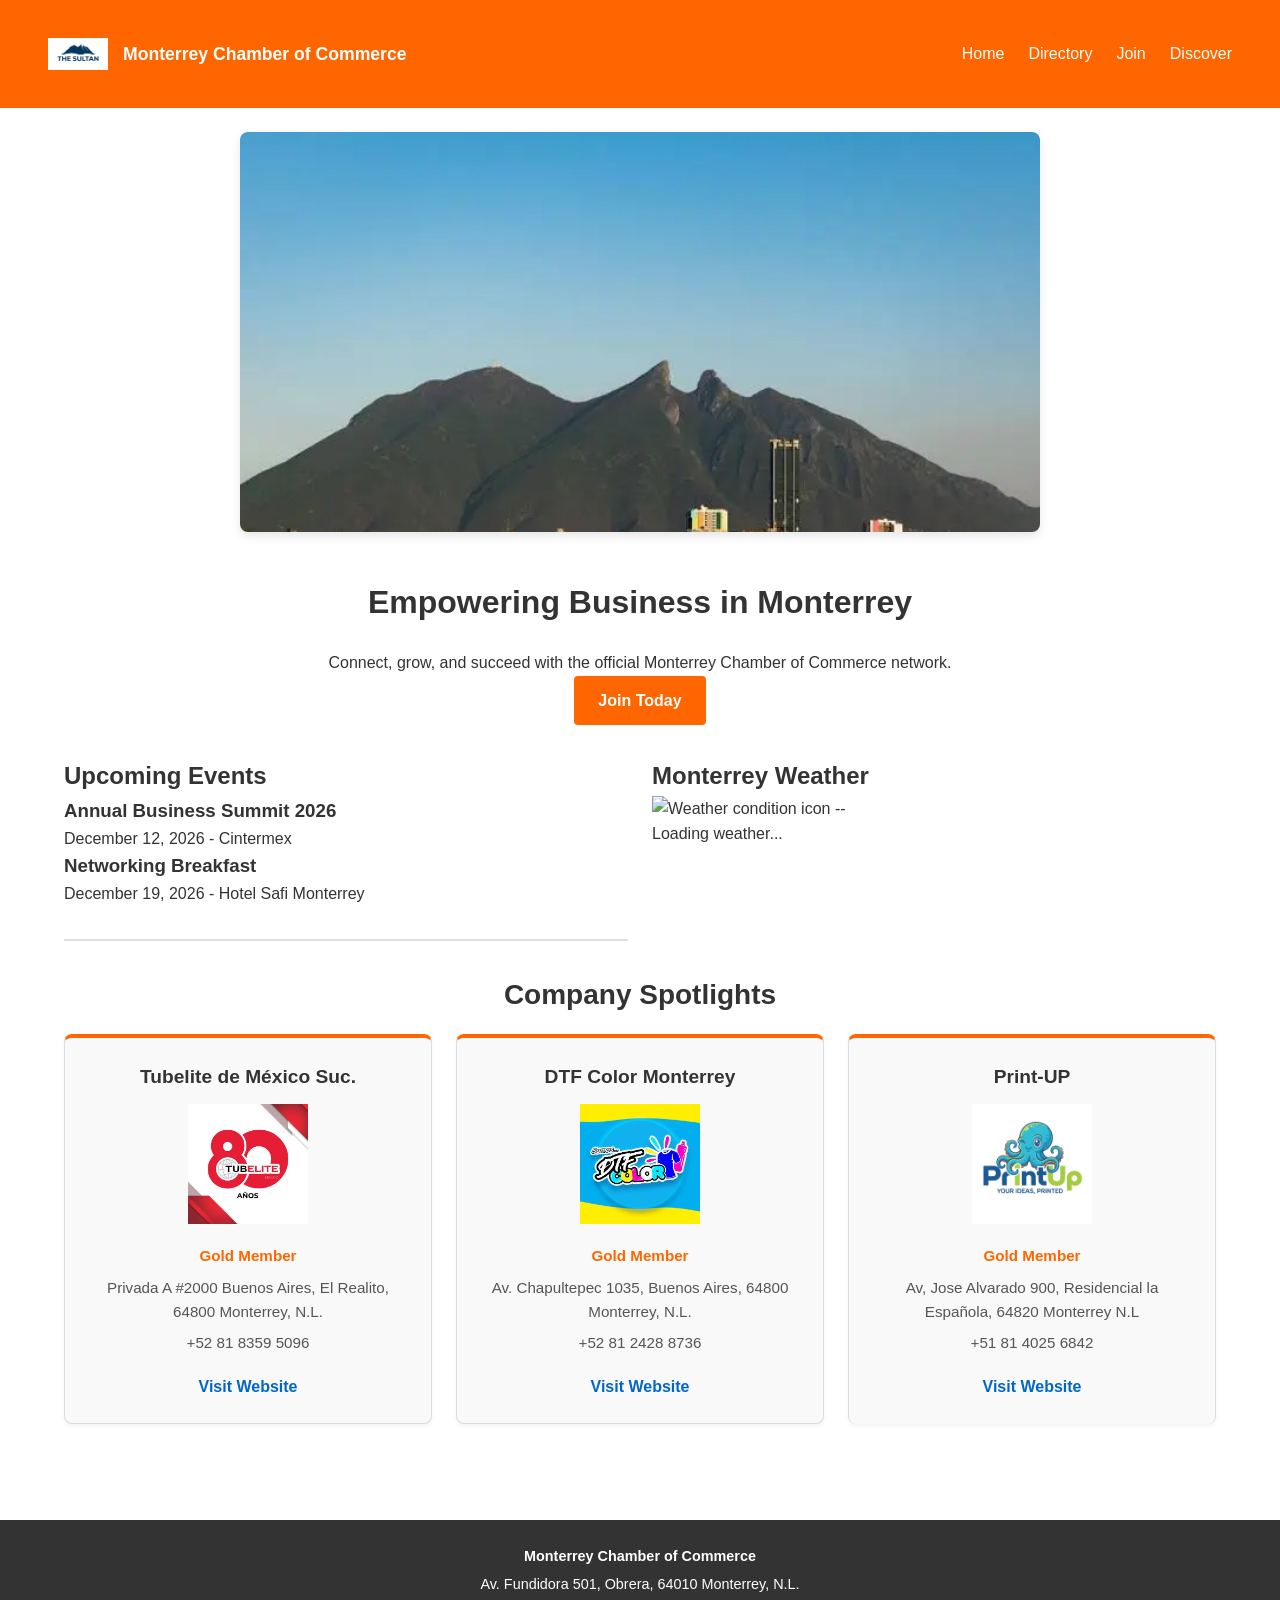
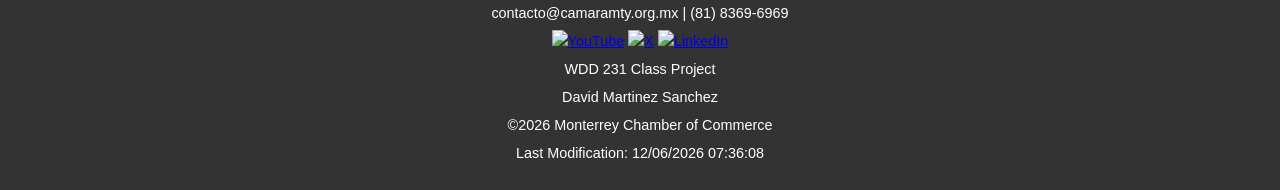
==== chamber/index.html @ 45ba6f75 "homepage" ====
<!DOCTYPE html>
<html lang="en">
<head>
  <meta charset="UTF-8">
  <meta name="viewport" content="width=device-width, initial-scale=1.0">
  <title>Monterrey Chamber of Commerce - WDD231</title>
  <meta name="description" content="Official website of the Monterrey Chamber of Commerce, promoting business growth and networking in Nuevo León.">
  <meta name="author" content="David Martinez Sanchez">
  <meta property="og:title" content="Monterrey Chamber of Commerce Home">
  <meta property="og:description" content="Official platform for business members of the Monterrey Chamber of Commerce">
  <meta property="og:url" content="https://danriuk99.github.io/wdd231/chamber/index.html">
  <meta property="og:image" content="https://danriuk99.github.io/wdd231/chamber/images/chamberlogo.webp">
  <link rel="preconnect" href="https://fonts.googleapis.com">
  <link rel="preconnect" href="https://fonts.gstatic.com" crossorigin>
  <link href="https://fonts.googleapis.com/css2?family=Arimo:ital,wght@0,400..700;1,400..700&display=swap" rel="stylesheet">

  <link rel="stylesheet" href="styles/normalize.css">
  <link rel="stylesheet" href="styles/base.css">
  <link rel="stylesheet" href="styles/home.css">
  <link rel="stylesheet" href="styles/larger.css">
  <link rel="icon" href="ccm.ico">

  <script src="scripts/navigation.js" defer></script>
  <script src="scripts/date.js" defer></script>
  <script src="scripts/weather.js" defer></script>
  <script src="scripts/spotlights.js" defer></script>
</head>
<body>
  <header>
    <div class="header-content">
      <div class="brand-box">
        <img src="images/chamberlogo.webp" alt="Monterrey Chamber of Commerce Logo" width="60" height="60">
        <span>Monterrey Chamber of Commerce</span>
      </div>
      <button id="menu-button" aria-label="Toggle Navigation Menu">&#9776;</button>
    </div>
    <nav id="nav-menu">
      <ul>
        <li><a href="index.html" class="active">Home</a></li>
        <li><a href="directory.html">Directory</a></li>
        <li><a href="join.html">Join</a></li>
        <li><a href="discover.html">Discover</a></li>
      </ul>
    </nav>
  </header>

  <main>
    <div class="hero">
      <img src="images/cerrosilla.webp" alt="Monterrey skyline with Cerro de la Silla">
      <div class="hero-cta">
        <h1>Empowering Business in Monterrey</h1>
        <p>Connect, grow, and succeed with the official Monterrey Chamber of Commerce network.</p>
        <a href="join.html" class="cta-button">Join Today</a>
      </div>
    </div>

    <div class="home-grid">
      <section class="events-card">
        <h2>Upcoming Events</h2>
        <div class="event-item">
          <h3>Annual Business Summit 2026</h3>
          <p>December 12, 2026 - Cintermex</p>
        </div>
        <div class="event-item">
          <h3>Networking Breakfast</h3>
          <p>December 19, 2026 - Hotel Safi Monterrey</p>
        </div>
      </section>

      <section class="weather-card">
        <h2>Monterrey Weather</h2>
        <div class="current-weather">
          <img id="weather-icon" src="" alt="Weather condition icon">
          <span id="current-temp" class="temp-display">--</span>
        </div>
        <p id="weather-desc">Loading weather...</p>
      </section>
    </div>

    <section class="spotlights-section">
      <h2>Company Spotlights</h2>
      <div class="spotlights"></div>
    </section>
  </main>

  <footer>
    <div class="footer-info">
      <p><strong>Monterrey Chamber of Commerce</strong></p>
      <p>Av. Fundidora 501, Obrera, 64010 Monterrey, N.L.</p>
      <p>contacto@camaramty.org.mx | (81) 8369-6969</p>
    </div>
    <div class="footer-social">
      <a href="https://youtube.com" target="_blank" rel="noopener"><img src="images/youtube-icon.svg" alt="YouTube" width="32" height="32"></a>
      <a href="https://x.com" target="_blank" rel="noopener"><img src="images/x-icon.svg" alt="X" width="32" height="32"></a>
      <a href="https://linkedin.com" target="_blank" rel="noopener"><img src="images/linkedin-icon.svg" alt="LinkedIn" width="32" height="32"></a>
    </div>
    <div class="footer-dev">
      <p>WDD 231 Class Project</p>
      <p>David Martinez Sanchez</p>
      <p>&copy;<span id="currentyear"></span> Monterrey Chamber of Commerce</p>
      <p id="lastModified"></p>
    </div>
  </footer>
</body>
</html>
---- chamber/styles/base.css ----
* {
  box-sizing: border-box;
  margin: 0;
  padding: 0;
}

body {
  font-family: Arial, sans-serif;
  color: #333;
  background-color: #fff;
  line-height: 1.6;
}

header {
  background-color: #ff6600;
  color: #fff;
}

.header-content {
  display: flex;
  align-items: center;
  justify-content: space-between;
  width: 100%;
  padding: 15px 20px;
  max-width: 1200px;
  margin: 0 auto;
}

.brand-box {
  display: flex;
  align-items: center;
  gap: 15px;
  margin-right: auto;
}

.brand-box img {
  display: block;
  object-fit: contain;
}

.brand-box span {
  font-size: 1.1rem;
  font-weight: bold;
  color: #fff;
}

#menu-button {
  background: none;
  border: none;
  color: #fff;
  font-size: 1.8rem;
  cursor: pointer;
  display: block;
}

nav {
  background-color: #333;
  width: 100%;
}

nav ul {
  list-style: none;
  display: none;
  flex-direction: column;
}

nav.open ul,
nav ul.open {
  display: flex;
}

nav ul li a {
  display: block;
  color: #fff;
  text-decoration: none;
  padding: 12px 20px;
  text-align: center;
  border-bottom: 1px solid #444;
}

nav ul li a:hover {
  background-color: #ff6600;
}

footer {
  background-color: #333;
  color: #fff;
  text-align: center;
  padding: 20px;
  margin-top: 40px;
  font-size: 0.9rem;
}

footer p {
  margin: 5px 0;
}

@media (min-width: 768px) {
  header {
    display: flex;
    justify-content: space-between;
    align-items: center;
    padding: 10px 30px;
  }

  .header-content {
    width: auto;
    padding: 0;
    margin: 0;
  }

  #menu-button {
    display: none;
  }

  nav {
    background-color: transparent;
    width: auto;
  }

  nav ul {
    display: flex !important;
    flex-direction: row;
    gap: 10px;
  }

  nav ul li a {
    border-bottom: none;
    padding: 8px 15px;
    border-radius: 4px;
  }

  nav ul li a:hover {
    background-color: rgba(0, 0, 0, 0.2);
  }
}
---- chamber/styles/home.css ----
main {
  padding: 1.5rem;
  max-width: 1200px;
  margin: 0 auto;
}

section {
  padding: 2rem 0;
  border-bottom: 2px solid #e0e0e0;
}

section:last-child {
  border-bottom: none;
}

.hero {
  display: flex;
  flex-direction: column;
  gap: 1.5rem;
  align-items: center;
  text-align: center;
}

.hero img {
  width: 100%;
  max-width: 800px;
  height: auto;
  max-height: 400px;
  object-fit: cover;
  border-radius: 8px;
  box-shadow: 0 4px 10px rgba(0, 0, 0, 0.1);
}

.hero-content h1 {
  font-size: 2rem;
  color: #333;
  margin-bottom: 0.5rem;
}

.hero-content p {
  font-size: 1.1rem;
  margin-bottom: 1.5rem;
  color: #666;
}

.cta-button {
  display: inline-block;
  background-color: #ff6600;
  color: #fff;
  padding: 0.75rem 1.5rem;
  text-decoration: none;
  border-radius: 4px;
  font-weight: bold;
}

.cta-button:hover {
  background-color: #e05b00;
}

.home-grid {
  display: grid;
  grid-template-columns: 1fr;
  gap: 1.5rem;
}

.card {
  background-color: #f9f9f9;
  border: 1px solid #ddd;
  border-top: 4px solid #ff6600;
  border-radius: 8px;
  padding: 1.5rem;
  box-shadow: 0 2px 5px rgba(0,0,0,0.05);
}

.card h3 {
  color: #333;
  margin-bottom: 1rem;
  font-size: 1.25rem;
}

.spotlights-section h2 {
  color: #333;
  margin-bottom: 1rem;
  text-align: center;
  font-size: 1.75rem;
}

@media (min-width: 768px) {
  .home-grid {
    grid-template-columns: repeat(2, 1fr);
  }
}

.spotlights {
  display: grid;
  grid-template-columns: 1fr;
  gap: 1.5rem;
  margin-top: 1rem;
}

.spotlight-card {
  background-color: #f9f9f9;
  border: 1px solid #ddd;
  border-top: 4px solid #ff6600;
  border-radius: 8px;
  padding: 1.5rem;
  text-align: center;
  box-shadow: 0 2px 5px rgba(0,0,0,0.05);
}

.spotlight-card h3 {
  color: #333;
  margin-bottom: 0.75rem;
  font-size: 1.2rem;
}

.spotlight-card img {
  object-fit: contain;
  margin-bottom: 0.75rem;
  max-width: 100%;
  height: auto;
}

.spotlight-card .membership-level {
  font-weight: bold;
  color: #ff6600;
  margin-bottom: 0.5rem;
}

.spotlight-card p {
  font-size: 0.95rem;
  color: #555;
  margin-bottom: 0.4rem;
}

.spotlight-card a {
  display: inline-block;
  margin-top: 0.75rem;
  color: #0066cc;
  text-decoration: none;
  font-weight: bold;
}

.spotlight-card a:hover {
  text-decoration: underline;
}

@media (min-width: 768px) {
  .spotlights {
    grid-template-columns: repeat(3, 1fr);
  }
}
---- chamber/styles/larger.css ----
@media screen and (min-width: 768px) {
  header {
    padding: 1.5rem 3rem;
  }

  header h1 {
    font-size: 1.5rem;
  }

  #menu {
    display: none;
  }

  nav ul {
    display: flex;
    gap: 1.5rem;
  }

  nav ul li a {
    padding: 0;
  }

  div.grid {
    grid-template-columns: repeat(3, 1fr);
  }

  div.list section {
    display: grid;
    grid-template-columns: 2fr 3fr 2fr 1fr;
    gap: 1rem;
  }

  div.list section h3 {
    display: block;
  }

  div.list section p.description {
    display: block;
    font-size: 0.8rem;
  }
}
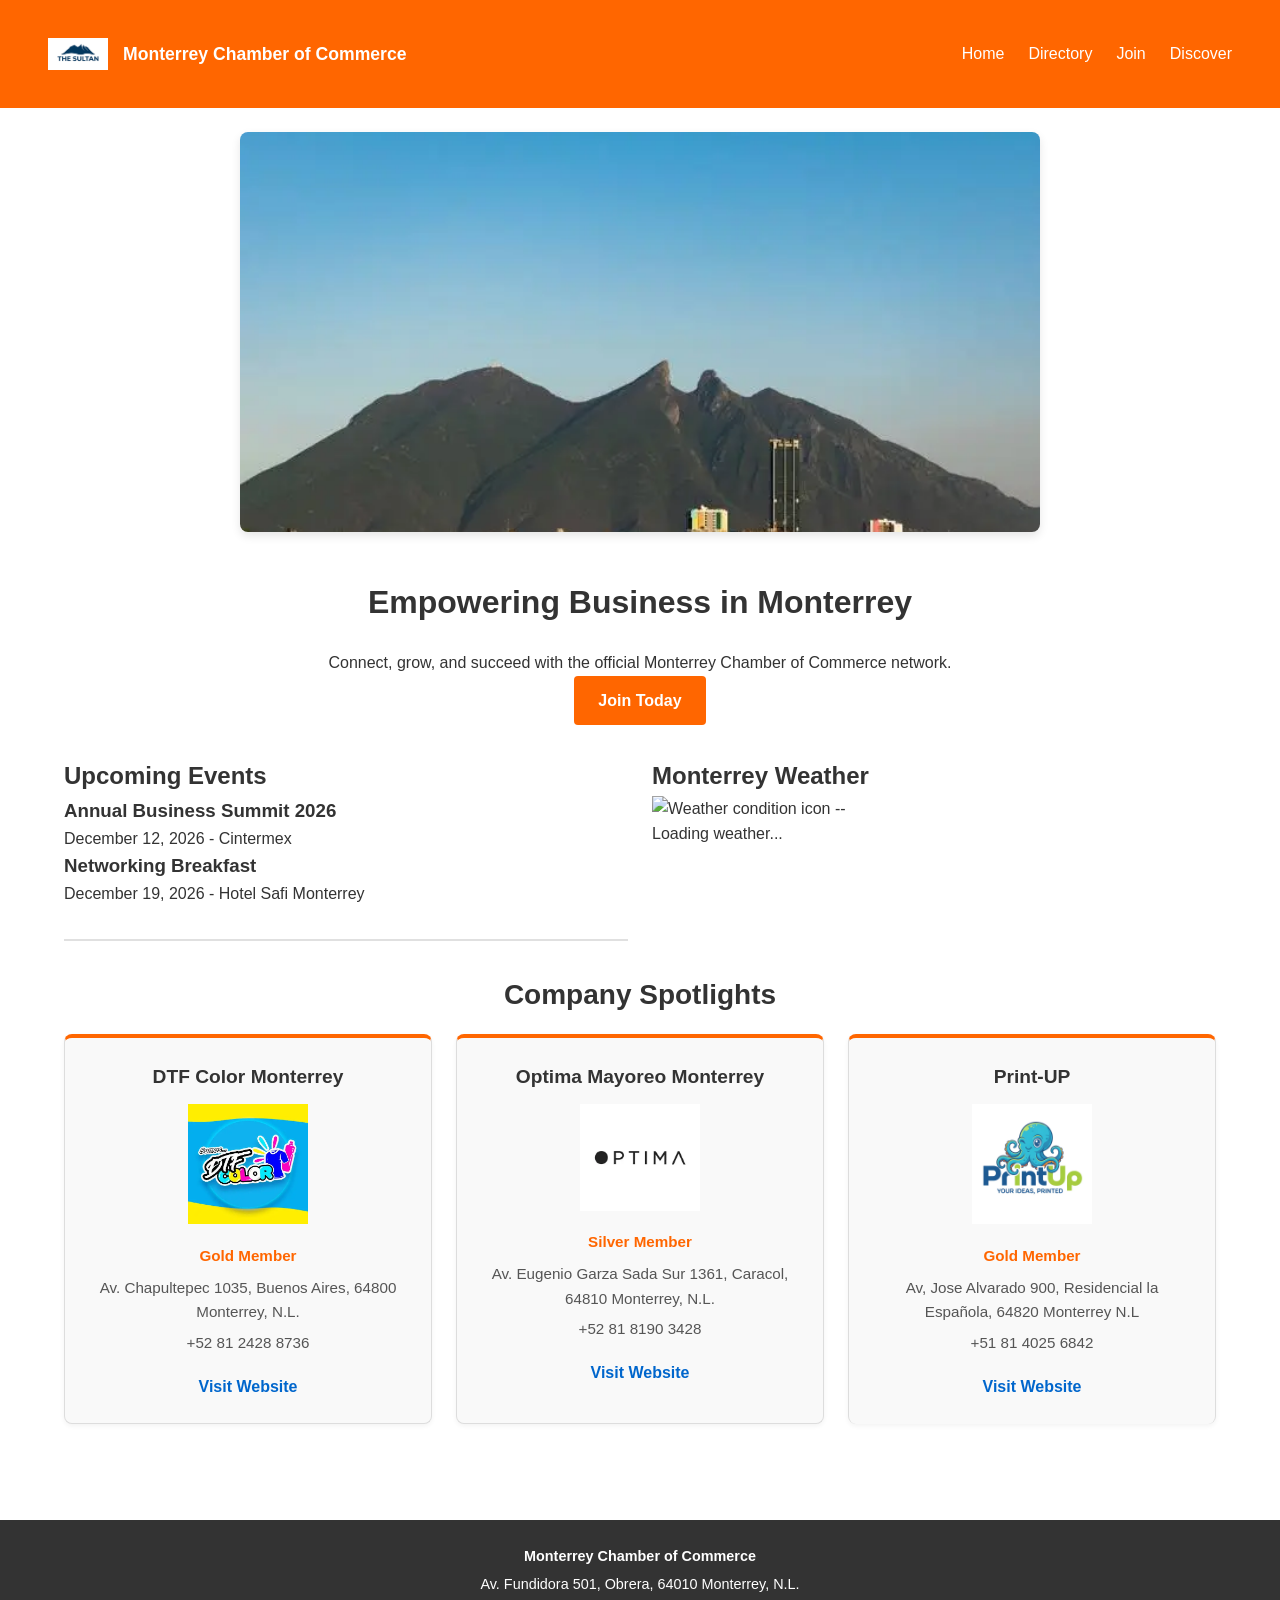
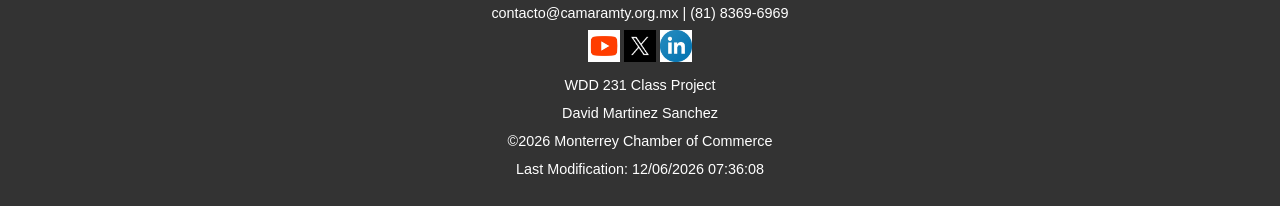
==== commit ad42e362: "updates1" ====
--- a/chamber/index.html
+++ b/chamber/index.html
@@ -90,9 +90,9 @@
       <p>contacto@camaramty.org.mx | (81) 8369-6969</p>
     </div>
     <div class="footer-social">
-      <a href="https://youtube.com" target="_blank" rel="noopener"><img src="images/youtube-icon.svg" alt="YouTube" width="32" height="32"></a>
-      <a href="https://x.com" target="_blank" rel="noopener"><img src="images/x-icon.svg" alt="X" width="32" height="32"></a>
-      <a href="https://linkedin.com" target="_blank" rel="noopener"><img src="images/linkedin-icon.svg" alt="LinkedIn" width="32" height="32"></a>
+      <a href="https://youtube.com" target="_blank" rel="noopener"><img src="images/youtube.webp" alt="YouTube" width="32" height="32"></a>
+      <a href="https://x.com" target="_blank" rel="noopener"><img src="images/X.webp" alt="X" width="32" height="32"></a>
+      <a href="https://linkedin.com" target="_blank" rel="noopener"><img src="images/linkedin.webp" alt="LinkedIn" width="32" height="32"></a>
     </div>
     <div class="footer-dev">
       <p>WDD 231 Class Project</p>
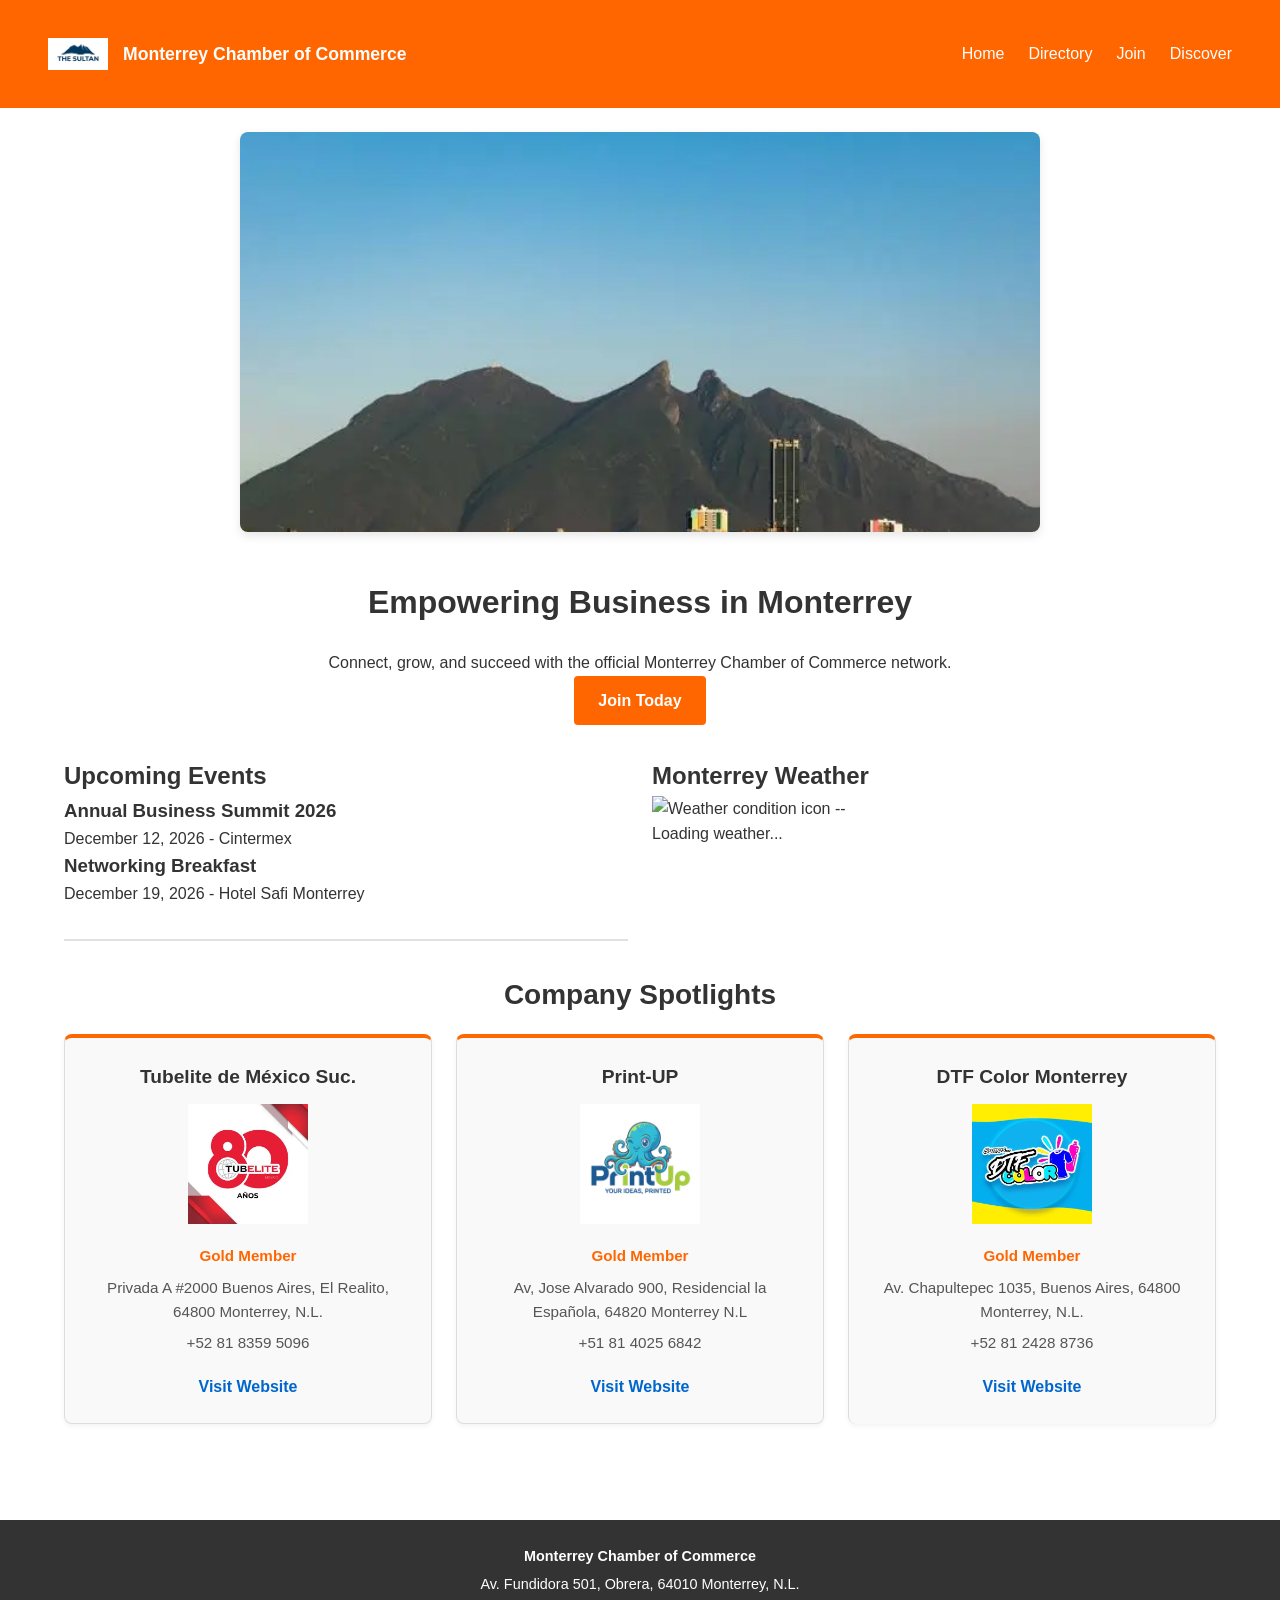
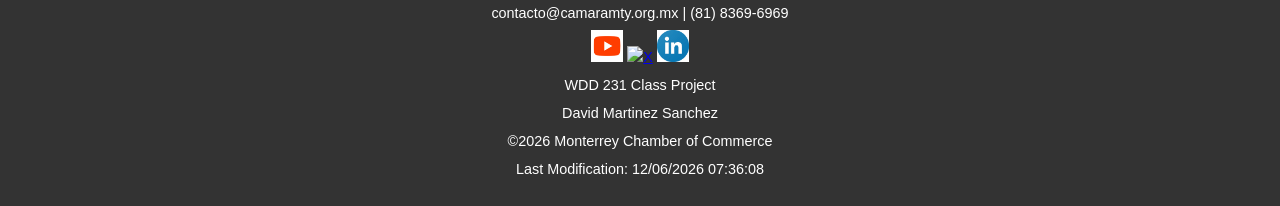
==== commit 419ab5c9: "update3" ====
--- a/chamber/index.html
+++ b/chamber/index.html
@@ -91,7 +91,7 @@
     </div>
     <div class="footer-social">
       <a href="https://youtube.com" target="_blank" rel="noopener"><img src="images/youtube.webp" alt="YouTube" width="32" height="32"></a>
-      <a href="https://x.com" target="_blank" rel="noopener"><img src="images/X.webp" alt="X" width="32" height="32"></a>
+      <a href="https://x.com" target="_blank" rel="noopener"><img src="images/x.webp" alt="X" width="32" height="32"></a>
       <a href="https://linkedin.com" target="_blank" rel="noopener"><img src="images/linkedin.webp" alt="LinkedIn" width="32" height="32"></a>
     </div>
     <div class="footer-dev">
--- a/chamber/styles/base.css
+++ b/chamber/styles/base.css
@@ -119,7 +119,7 @@
   }
 
   nav ul {
-    display: flex !important;
+    display: flex ;
     flex-direction: row;
     gap: 10px;
   }
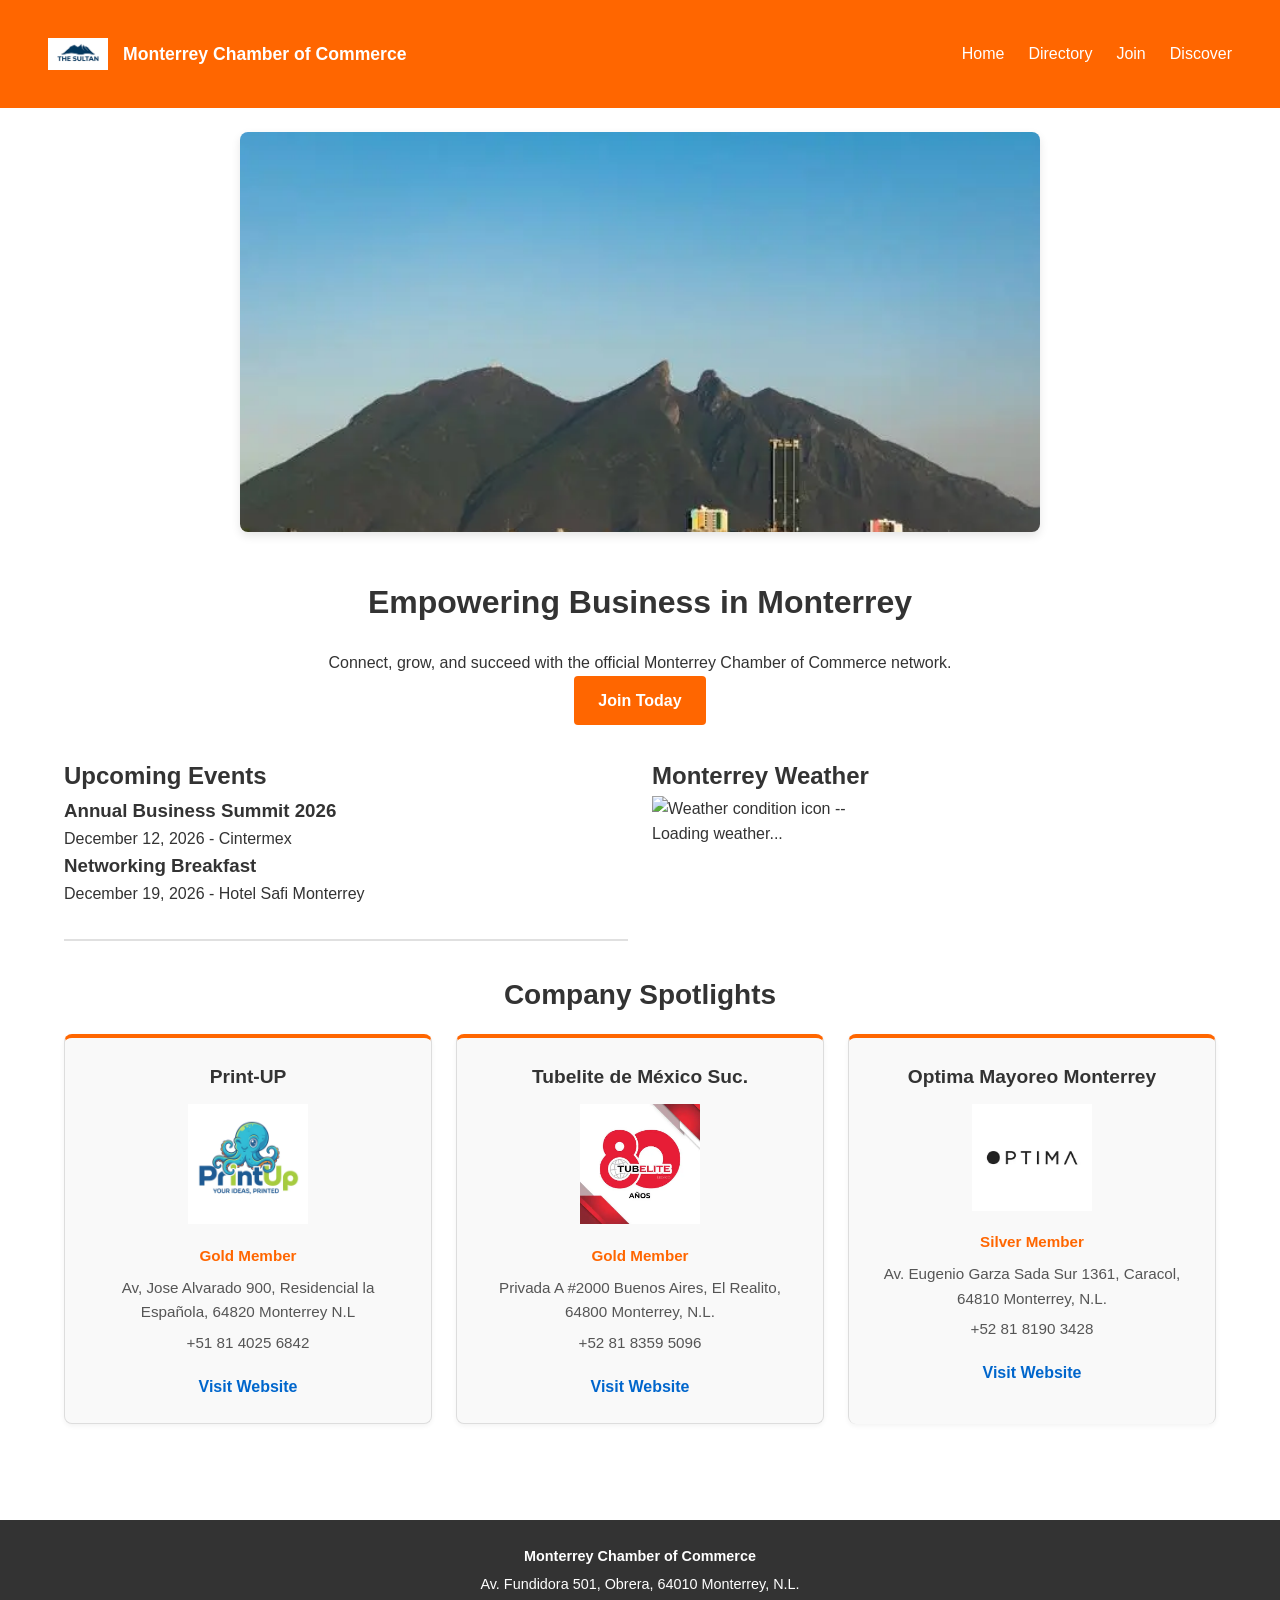
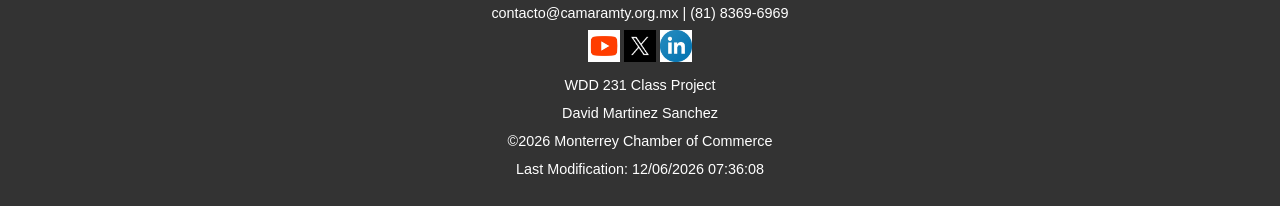
==== commit e805fa1e: "update" ====
--- a/chamber/index.html
+++ b/chamber/index.html
@@ -91,7 +91,7 @@
     </div>
     <div class="footer-social">
       <a href="https://youtube.com" target="_blank" rel="noopener"><img src="images/youtube.webp" alt="YouTube" width="32" height="32"></a>
-      <a href="https://x.com" target="_blank" rel="noopener"><img src="images/x.webp" alt="X" width="32" height="32"></a>
+      <a href="https://x.com" target="_blank" rel="noopener"><img src="images/xsocial-logo.webp" alt="X" width="32" height="32"></a>
       <a href="https://linkedin.com" target="_blank" rel="noopener"><img src="images/linkedin.webp" alt="LinkedIn" width="32" height="32"></a>
     </div>
     <div class="footer-dev">
